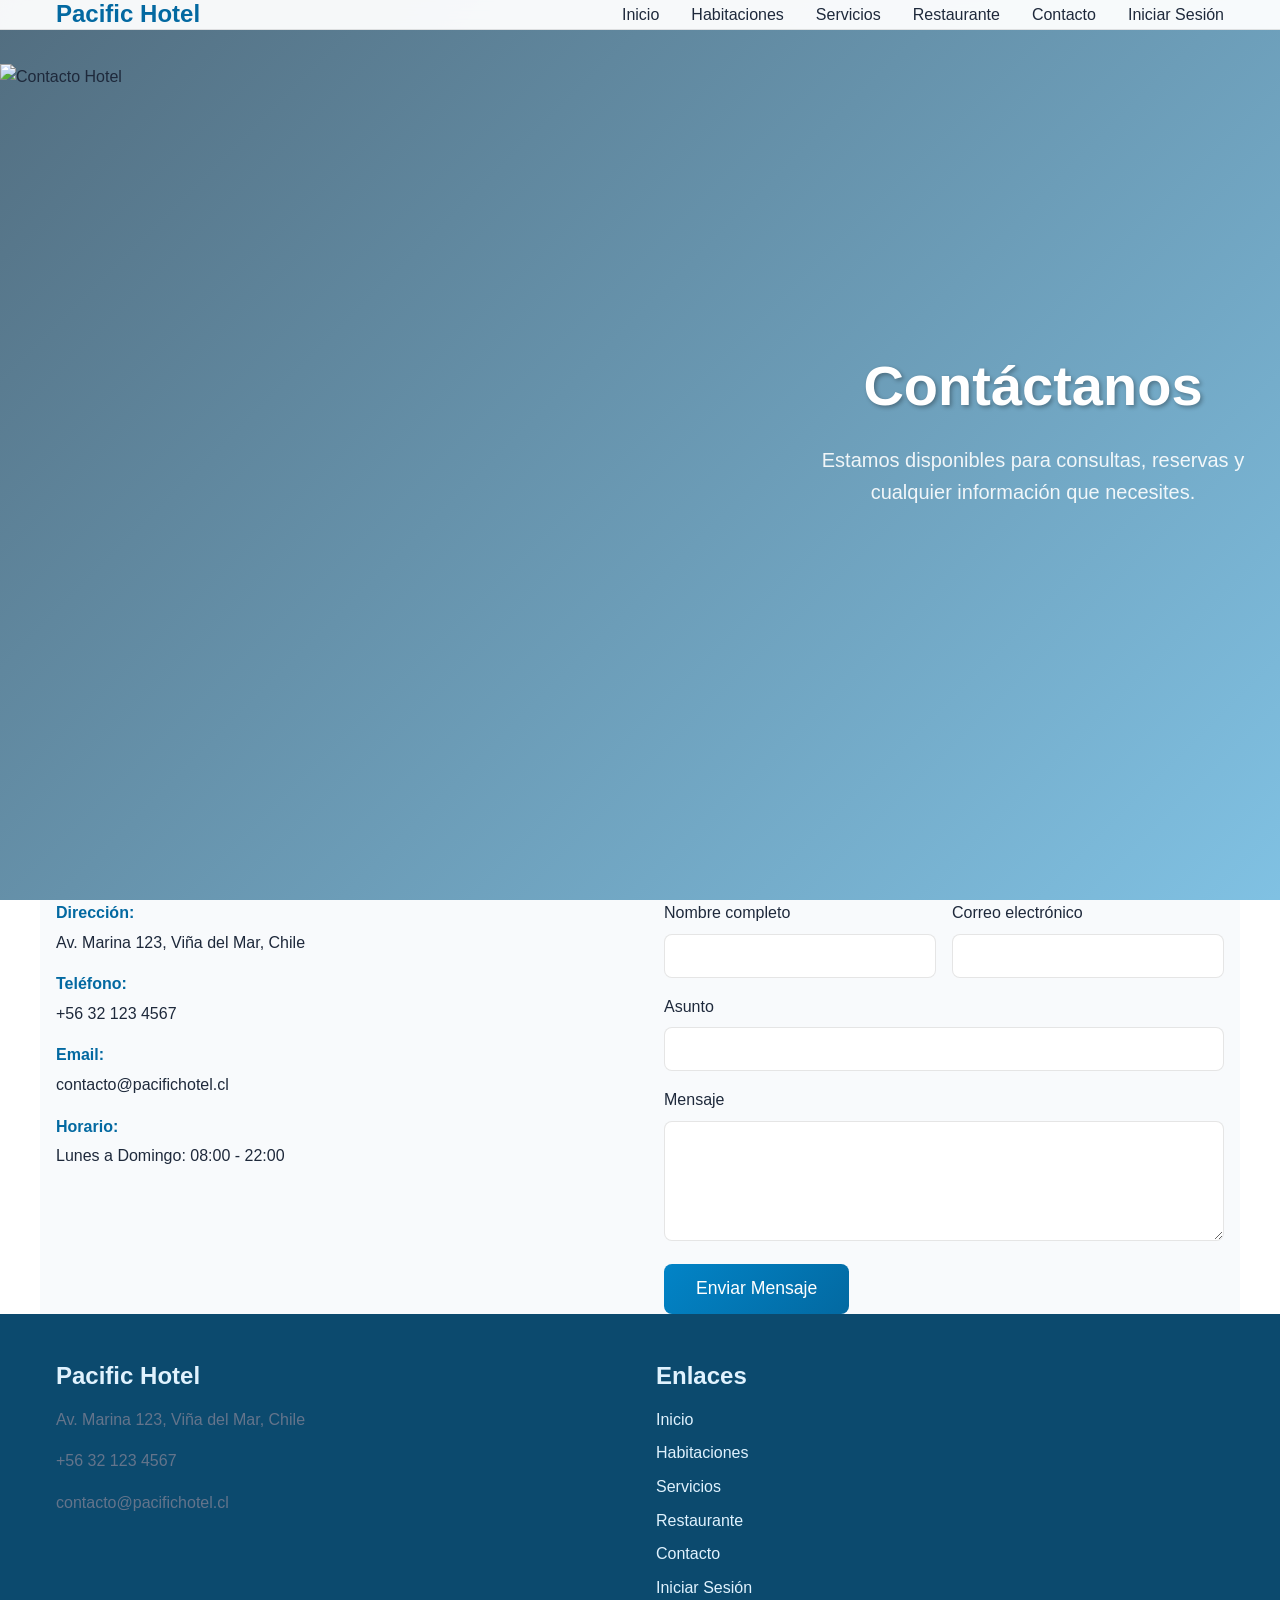
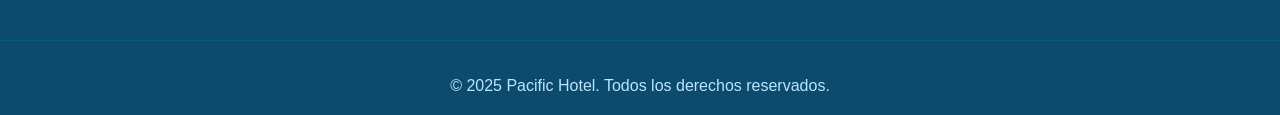
==== contacto.html @ 069d372b "Page Contacto" ====
<!DOCTYPE html>
<html lang="es">
<head>
  <meta charset="UTF-8">
  <meta name="viewport" content="width=device-width, initial-scale=1.0">
  <title>Contacto - Pacific Hotel Viña del Mar</title>
  <link rel="stylesheet" href="style.css">
</head>
<body>

<header class="header">
  <div class="nav-container">
    <h1 class="logo">Pacific Hotel</h1>
    <nav class="nav-menu">
      <a href="index.html" class="nav-link">Inicio</a>
      <a href="habitaciones.html" class="nav-link">Habitaciones</a>
      <a href="servicios.html" class="nav-link">Servicios</a>
      <a href="restaurante.html" class="nav-link">Restaurante</a>
      <a href="contacto.html" class="nav-link">Contacto</a>
      <a href="iniciarsesion.html" class="nav-link">Iniciar Sesión</a>
    </nav>
  </div>
</header>

<section class="hero">
  <img src="https://images.unsplash.com/photo-1507525428034-b723cf961d3e?auto=format&fit=crop&w=1600&q=80" alt="Contacto Hotel" class="hero-image">
  <div class="hero-overlay"></div>
  <div class="hero-content">
    <h2 class="hero-title">Contáctanos</h2>
    <p class="hero-subtitle">Estamos disponibles para consultas, reservas y cualquier información que necesites.</p>
  </div>
</section>

<section class="container contact-section">
  <div class="contact-content">
    <div class="contact-info">
      <div class="contact-item">
        <strong>Dirección:</strong>
        <span>Av. Marina 123, Viña del Mar, Chile</span>
      </div>
      <div class="contact-item">
        <strong>Teléfono:</strong>
        <span>+56 32 123 4567</span>
      </div>
      <div class="contact-item">
        <strong>Email:</strong>
        <span>contacto@pacifichotel.cl</span>
      </div>
      <div class="contact-item">
        <strong>Horario:</strong>
        <span>Lunes a Domingo: 08:00 - 22:00</span>
      </div>
    </div>

    <form action="pagos.html" method="post">
      <div class="form-row">
        <div class="form-group">
          <label for="nombre">Nombre completo</label>
          <input type="text" id="nombre" name="nombre" required>
        </div>
        <div class="form-group">
          <label for="email">Correo electrónico</label>
          <input type="email" id="email" name="email" required>
        </div>
      </div>
      <div class="form-group">
        <label for="asunto">Asunto</label>
        <input type="text" id="asunto" name="asunto" required>
      </div>
      <div class="form-group">
        <label for="mensaje">Mensaje</label>
        <textarea id="mensaje" name="mensaje" required></textarea>
      </div>
      <button type="submit" class="btn btn-primary btn-large">Enviar Mensaje</button>
    </form>
  </div>
</section>

<footer class="footer">
  <div class="footer-content container">
    <div class="footer-section">
      <h3>Pacific Hotel</h3>
      <p>Av. Marina 123, Viña del Mar, Chile</p>
      <p>+56 32 123 4567</p>
      <p>contacto@pacifichotel.cl</p>
    </div>
    <div class="footer-section">
      <h3>Enlaces</h3>
      <ul>
        <li><a href="index.html">Inicio</a></li>
        <li><a href="habitaciones.html">Habitaciones</a></li>
        <li><a href="servicios.html">Servicios</a></li>
        <li><a href="restaurante.html">Restaurante</a></li>
        <li><a href="contacto.html">Contacto</a></li>
        <li><a href="iniciarsesion.html">Iniciar Sesión</a></li>
      </ul>
    </div>
  </div>
  <div class="footer-bottom">© 2025 Pacific Hotel. Todos los derechos reservados.</div>
</footer>

</body>
</html>
---- style.css ----
/* Reset and Base Styles */
* {
    margin: 0;
    padding: 0;
    box-sizing: border-box;
}

:root {
    /* Pacific Ocean Blue Theme Colors */
    --pacific-blue-50: #f0f9ff;
    --pacific-blue-100: #e0f2fe;
    --pacific-blue-200: #bae6fd;
    --pacific-blue-300: #7dd3fc;
    --pacific-blue-400: #38bdf8;
    --pacific-blue-500: #0ea5e9;
    --pacific-blue-600: #0284c7;
    --pacific-blue-700: #0369a1;
    --pacific-blue-800: #075985;
    --pacific-blue-900: #0c4a6e;
    --pacific-blue-950: #082f49;
    
    --ocean-teal-50: #f0fdfa;
    --ocean-teal-100: #ccfbf1;
    --ocean-teal-200: #99f6e4;
    --ocean-teal-300: #5eead4;
    --ocean-teal-400: #2dd4bf;
    --ocean-teal-500: #14b8a6;
    --ocean-teal-600: #0d9488;
    --ocean-teal-700: #0f766e;
    --ocean-teal-800: #115e59;
    --ocean-teal-900: #134e4a;
    
    /* Base Colors */
    --background: #ffffff;
    --foreground: #1e293b;
    --muted: #f8fafc;
    --muted-foreground: #64748b;
    --border: rgba(0, 0, 0, 0.1);
    --shadow: rgba(0, 0, 0, 0.1);
    
    /* Spacing */
    --container-padding: 1rem;
    --section-padding: 4rem 0;
    
    /* Border Radius */
    --radius: 0.5rem;
    --radius-lg: 1rem;
    
    /* Transitions */
    --transition: all 0.3s ease;
}

body {
    font-family: 'Inter', -apple-system, BlinkMacSystemFont, 'Segoe UI', Roboto, sans-serif;
    line-height: 1.6;
    color: var(--foreground);
    background-color: var(--background);
    overflow-x: hidden;
}

.container {
    max-width: 1200px;
    margin: 0 auto;
    padding: 0 var(--container-padding);
}

/* Typography */
h1, h2, h3, h4, h5, h6 {
    font-weight: 600;
    line-height: 1.2;
    margin-bottom: 1rem;
}

h1 { font-size: 2.5rem; }
h2 { font-size: 2rem; }
h3 { font-size: 1.5rem; }
h4 { font-size: 1.25rem; }

p {
    margin-bottom: 1rem;
    color: var(--muted-foreground);
}

/* Buttons */
.btn {
    display: inline-block;
    padding: 0.75rem 1.5rem;
    border: none;
    border-radius: var(--radius);
    font-weight: 500;
    text-decoration: none;
    text-align: center;
    cursor: pointer;
    transition: var(--transition);
    font-size: 1rem;
    line-height: 1;
}

.btn-primary {
    background: linear-gradient(135deg, var(--pacific-blue-600), var(--pacific-blue-700));
    color: white;
}

.btn-primary:hover {
    background: linear-gradient(135deg, var(--pacific-blue-700), var(--pacific-blue-800));
    transform: translateY(-2px);
    box-shadow: 0 10px 25px rgba(2, 132, 199, 0.3);
}

.btn-outline {
    background: transparent;
    color: var(--pacific-blue-600);
    border: 2px solid var(--pacific-blue-600);
}

.btn-outline:hover {
    background: var(--pacific-blue-600);
    color: white;
}

.btn-large {
    padding: 1rem 2rem;
    font-size: 1.1rem;
}

/* Header */
.header {
    position: fixed;
    top: 0;
    left: 0;
    right: 0;
    z-index: 1000;
    background: rgba(255, 255, 255, 0.95);
    backdrop-filter: blur(10px);
    border-bottom: 1px solid var(--border);
    transition: var(--transition);
}

.nav {
    padding: 1rem 0;
}

.nav-container {
    display: flex;
    justify-content: space-between;
    align-items: center;
    max-width: 1200px;
    margin: 0 auto;
    padding: 0 var(--container-padding);
}

.logo {
    font-size: 1.5rem;
    font-weight: 700;
    color: var(--pacific-blue-700);
    margin: 0;
}

.nav-menu {
    display: flex;
    align-items: center;
    gap: 2rem;
}

.nav-link {
    text-decoration: none;
    color: var(--foreground);
    font-weight: 500;
    transition: var(--transition);
    position: relative;
}

.nav-link:hover {
    color: var(--pacific-blue-600);
}

.nav-link::after {
    content: '';
    position: absolute;
    bottom: -5px;
    left: 0;
    width: 0;
    height: 2px;
    background: var(--pacific-blue-600);
    transition: width 0.3s ease;
}

.nav-link:hover::after {
    width: 100%;
}

.nav-actions {
    display: flex;
    align-items: center;
    gap: 1rem;
}

.language-switcher {
    position: relative;
}

.lang-btn {
    display: flex;
    align-items: center;
    gap: 0.5rem;
    background: transparent;
    border: 1px solid var(--border);
    padding: 0.5rem 1rem;
    border-radius: var(--radius);
    cursor: pointer;
    transition: var(--transition);
}

.lang-btn:hover {
    background: var(--muted);
}

.lang-icon {
    width: 16px;
    height: 16px;
}

.mobile-menu-btn {
    display: none;
    flex-direction: column;
    gap: 4px;
    background: none;
    border: none;
    cursor: pointer;
    padding: 0.5rem;
}

.mobile-menu-btn span {
    width: 25px;
    height: 3px;
    background: var(--foreground);
    transition: var(--transition);
}

/* Hero Section */
.hero {
    position: relative;
    height: 100vh;
    display: flex;
    align-items: center;
    justify-content: center;
    overflow: hidden;
}

.hero-background {
    position: absolute;
    top: 0;
    left: 0;
    width: 100%;
    height: 100%;
    z-index: -2;
}

.hero-image {
    width: 100%;
    height: 100%;
    object-fit: cover;
}

.hero-overlay {
    position: absolute;
    top: 0;
    left: 0;
    width: 100%;
    height: 100%;
    background: linear-gradient(135deg, rgba(8, 47, 73, 0.7), rgba(2, 132, 199, 0.5));
    z-index: -1;
}

.hero-content {
    text-align: center;
    color: white;
    max-width: 800px;
    padding: 0 var(--container-padding);
    z-index: 10;
}

.hero-title {
    font-size: 3.5rem;
    font-weight: 700;
    margin-bottom: 1.5rem;
    text-shadow: 2px 2px 4px rgba(0, 0, 0, 0.3);
    animation: fadeInUp 1s ease-out;
}

.hero-subtitle {
    font-size: 1.25rem;
    margin-bottom: 2.5rem;
    color: rgba(255, 255, 255, 0.9);
    animation: fadeInUp 1s ease-out 0.3s both;
}

.hero-actions {
    display: flex;
    gap: 1rem;
    justify-content: center;
    flex-wrap: wrap;
    animation: fadeInUp 1s ease-out 0.6s both;
}

/* Ocean Wave Animation */
.ocean-waves {
    position: absolute;
    bottom: 0;
    left: 0;
    width: 100%;
    height: 200px;
    z-index: 5;
    pointer-events: none;
}

.wave {
    position: absolute;
    bottom: 0;
    left: 0;
    width: 200%;
    height: 100px;
    border-radius: 100% 100% 0 0;
    opacity: 0.6;
}

.wave1 {
    animation: wave 10s ease-in-out infinite;
    background: linear-gradient(60deg, rgba(14, 165, 233, 0.3) 0%, rgba(56, 189, 248, 0.3) 100%);
}

.wave2 {
    animation: wave 12s ease-in-out infinite -2s;
    background: linear-gradient(60deg, rgba(56, 189, 248, 0.2) 0%, rgba(125, 211, 252, 0.2) 100%);
    height: 80px;
}

.wave3 {
    animation: wave 14s ease-in-out infinite -4s;
    background: linear-gradient(60deg, rgba(125, 211, 252, 0.1) 0%, rgba(186, 230, 253, 0.1) 100%);
    height: 60px;
}

@keyframes wave {
    0% {
        transform: translateX(0) translateZ(0) scaleY(1);
    }
    50% {
        transform: translateX(-25%) translateZ(0) scaleY(0.55);
    }
    100% {
        transform: translateX(-50%) translateZ(0) scaleY(1);
    }
}

@keyframes fadeInUp {
    from {
        opacity: 0;
        transform: translateY(30px);
    }
    to {
        opacity: 1;
        transform: translateY(0);
    }
}

/* Sections */
section {
    padding: var(--section-padding);
}

.section-header {
    text-align: center;
    margin-bottom: 3rem;
}

.section-title {
    color: var(--pacific-blue-800);
    margin-bottom: 1rem;
}

.section-subtitle {
    font-size: 1.1rem;
    max-width: 600px;
    margin: 0 auto;
}

/* Rooms Section */
.rooms-section {
    background: var(--muted);
}

.rooms-grid {
    display: grid;
    grid-template-columns: repeat(auto-fit, minmax(350px, 1fr));
    gap: 2rem;
}

.room-card {
    background: white;
    border-radius: var(--radius-lg);
    overflow: hidden;
    box-shadow: 0 10px 30px var(--shadow);
    transition: var(--transition);
}

.room-card:hover {
    transform: translateY(-10px);
    box-shadow: 0 20px 40px rgba(0, 0, 0, 0.15);
}

.room-image {
    position: relative;
    height: 250px;
    overflow: hidden;
}

.room-image img {
    width: 100%;
    height: 100%;
    object-fit: cover;
    transition: var(--transition);
}

.room-card:hover .room-image img {
    transform: scale(1.1);
}

.room-price {
    position: absolute;
    top: 1rem;
    right: 1rem;
    background: var(--pacific-blue-600);
    color: white;
    padding: 0.5rem 1rem;
    border-radius: var(--radius);
    font-weight: 600;
}

.room-price span {
    font-size: 0.8rem;
    opacity: 0.9;
}

.room-content {
    padding: 1.5rem;
}

.room-name {
    color: var(--pacific-blue-800);
    margin-bottom: 0.5rem;
}

.room-description {
    margin-bottom: 1rem;
}

.room-features {
    display: flex;
    flex-wrap: wrap;
    gap: 0.5rem;
    margin-bottom: 1.5rem;
}

.feature {
    display: flex;
    align-items: center;
    gap: 0.25rem;
    font-size: 0.9rem;
    color: var(--muted-foreground);
}

/* Amenities Section */
.amenities-grid {
    display: grid;
    grid-template-columns: repeat(auto-fit, minmax(280px, 1fr));
    gap: 2rem;
}

.amenity-card {
    background: white;
    border-radius: var(--radius-lg);
    overflow: hidden;
    box-shadow: 0 5px 15px var(--shadow);
    transition: var(--transition);
}

.amenity-card:hover {
    transform: translateY(-5px);
    box-shadow: 0 15px 30px rgba(0, 0, 0, 0.1);
}

.amenity-image {
    height: 200px;
    overflow: hidden;
}

.amenity-image img {
    width: 100%;
    height: 100%;
    object-fit: cover;
}

.amenity-content {
    padding: 1.5rem;
}

.amenity-content h3 {
    color: var(--pacific-blue-800);
    margin-bottom: 0.5rem;
}

/* Contact Section */
.contact-section {
    background: var(--muted);
}

.contact-content {
    display: grid;
    grid-template-columns: 1fr 1fr;
    gap: 3rem;
}

.contact-info {
    display: flex;
    flex-direction: column;
    gap: 1rem;
}

.contact-item {
    display: flex;
    flex-direction: column;
    gap: 0.25rem;
}

.contact-item strong {
    color: var(--pacific-blue-700);
}

/* Forms */
.form-group {
    margin-bottom: 1rem;
}

.form-row {
    display: grid;
    grid-template-columns: 1fr 1fr;
    gap: 1rem;
}

label {
    display: block;
    margin-bottom: 0.5rem;
    font-weight: 500;
    color: var(--foreground);
}

input, select, textarea {
    width: 100%;
    padding: 0.75rem;
    border: 1px solid var(--border);
    border-radius: var(--radius);
    font-size: 1rem;
    transition: var(--transition);
}

input:focus, select:focus, textarea:focus {
    outline: none;
    border-color: var(--pacific-blue-500);
    box-shadow: 0 0 0 3px rgba(14, 165, 233, 0.1);
}

textarea {
    min-height: 120px;
    resize: vertical;
}

/* Footer */
.footer {
    background: var(--pacific-blue-900);
    color: white;
    padding: 3rem 0 1rem;
}

.footer-content {
    display: grid;
    grid-template-columns: repeat(auto-fit, minmax(250px, 1fr));
    gap: 2rem;
    margin-bottom: 2rem;
}

.footer-section h3 {
    color: var(--pacific-blue-100);
    margin-bottom: 1rem;
}

.footer-section h4 {
    color: var(--pacific-blue-200);
    margin-bottom: 1rem;
}

.footer-section ul {
    list-style: none;
}

.footer-section li {
    margin-bottom: 0.5rem;
}

.footer-section a {
    color: var(--pacific-blue-100);
    text-decoration: none;
    transition: var(--transition);
}

.footer-section a:hover {
    color: var(--pacific-blue-300);
}

.footer-bottom {
    text-align: center;
    padding-top: 2rem;
    border-top: 1px solid var(--pacific-blue-800);
    color: var(--pacific-blue-200);
}

/* Modals */
.modal {
    display: none;
    position: fixed;
    z-index: 2000;
    left: 0;
    top: 0;
    width: 100%;
    height: 100%;
    background-color: rgba(0, 0, 0, 0.5);
    backdrop-filter: blur(5px);
}

.modal.show {
    display: flex;
    align-items: center;
    justify-content: center;
    animation: fadeIn 0.3s ease-out;
}

.modal-content {
    background: white;
    border-radius: var(--radius-lg);
    width: 90%;
    max-width: 500px;
    max-height: 90vh;
    overflow-y: auto;
    animation: slideIn 0.3s ease-out;
}

.modal-header {
    display: flex;
    justify-content: space-between;
    align-items: center;
    padding: 1.5rem;
    border-bottom: 1px solid var(--border);
}

.modal-header h2 {
    margin: 0;
    color: var(--pacific-blue-800);
}

.modal-close {
    background: none;
    border: none;
    font-size: 1.5rem;
    cursor: pointer;
    color: var(--muted-foreground);
    transition: var(--transition);
}

.modal-close:hover {
    color: var(--foreground);
}

.modal-body {
    padding: 1.5rem;
}

.booking-summary {
    background: var(--muted);
    padding: 1rem;
    border-radius: var(--radius);
    margin: 1rem 0;
}

.booking-summary h3 {
    margin-bottom: 0.5rem;
    color: var(--pacific-blue-700);
}

.text-center {
    text-align: center;
}

@keyframes fadeIn {
    from { opacity: 0; }
    to { opacity: 1; }
}

@keyframes slideIn {
    from {
        opacity: 0;
        transform: translateY(-50px);
    }
    to {
        opacity: 1;
        transform: translateY(0);
    }
}

/* Responsive Design */
@media (max-width: 768px) {
    :root {
        --container-padding: 1rem;
    }
    
    .nav-menu {
        display: none;
        position: absolute;
        top: 100%;
        left: 0;
        right: 0;
        background: white;
        flex-direction: column;
        padding: 1rem;
        box-shadow: 0 5px 15px var(--shadow);
    }
    
    .nav-menu.show {
        display: flex;
    }
    
    .mobile-menu-btn {
        display: flex;
    }

    .hero-title {
        font-size: 2.5rem;
    }
    
    .hero-subtitle {
        font-size: 1.1rem;
    }
    
    .hero-actions {
        flex-direction: column;
        align-items: center;
    }
    
    .rooms-grid {
        grid-template-columns: 1fr;
    }
    
    .amenities-grid {
        grid-template-columns: 1fr;
    }
    
    .contact-content {
        grid-template-columns: 1fr;
        gap: 2rem;
    }
    
    .form-row {
        grid-template-columns: 1fr;
    }
    
    h1 { font-size: 2rem; }
    h2 { font-size: 1.75rem; }
    h3 { font-size: 1.25rem; }
}

@media (max-width: 480px) {
    .hero-title {
        font-size: 2rem;
    }
    
    .btn {
        width: 100%;
    }
    
    .modal-content {
        width: 95%;
        margin: 1rem;
    }
}

/* Smooth Scrolling */
html {
    scroll-behavior: smooth;
}

/* Loading Animation */
.loading {
    display: inline-block;
    width: 20px;
    height: 20px;
    border: 3px solid rgba(255, 255, 255, 0.3);
    border-radius: 50%;
    border-top-color: white;
    animation: spin 1s ease-in-out infinite;
}

@keyframes spin {
    to {
        transform: rotate(360deg);
    }
}
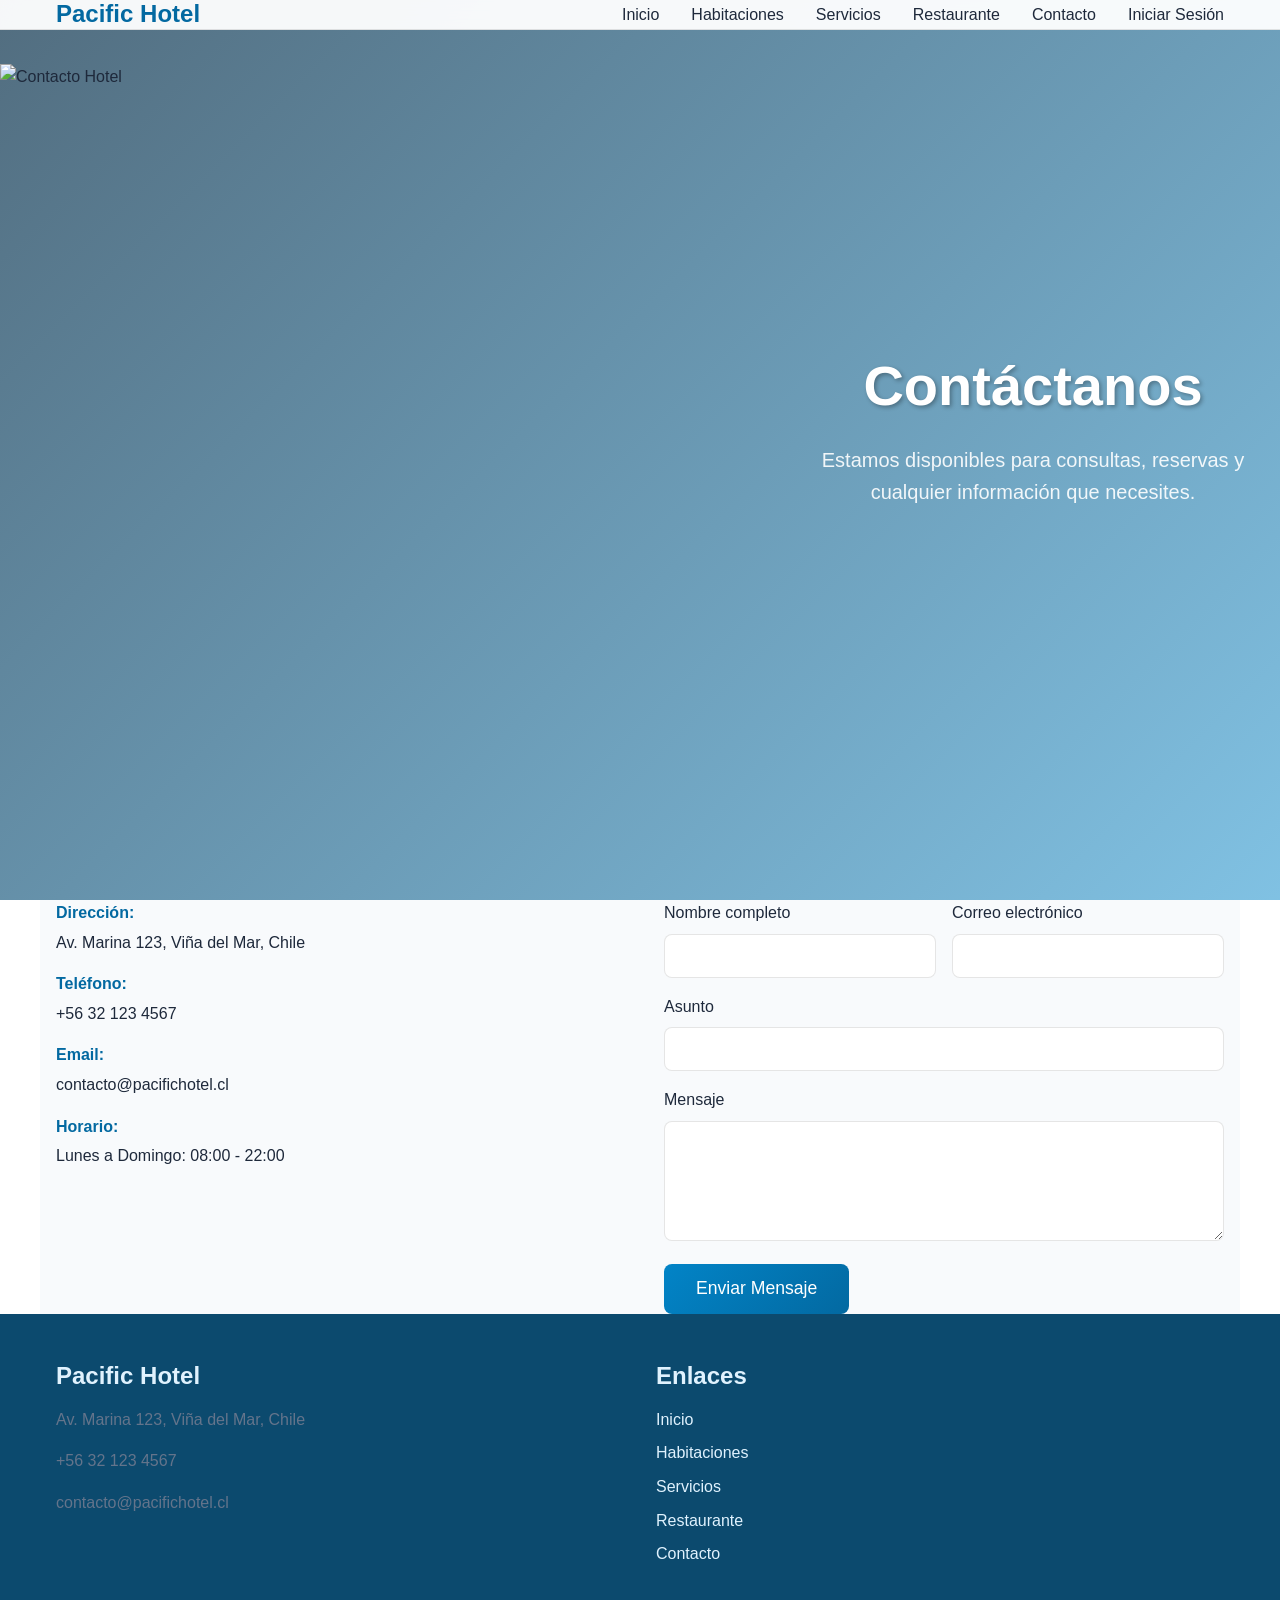
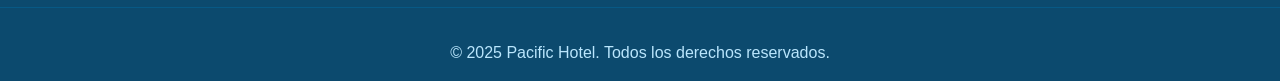
==== commit ab5b1fac: "adm" ====
--- a/contacto.html
+++ b/contacto.html
@@ -92,7 +92,6 @@
         <li><a href="servicios.html">Servicios</a></li>
         <li><a href="restaurante.html">Restaurante</a></li>
         <li><a href="contacto.html">Contacto</a></li>
-        <li><a href="iniciarsesion.html">Iniciar Sesión</a></li>
       </ul>
     </div>
   </div>
